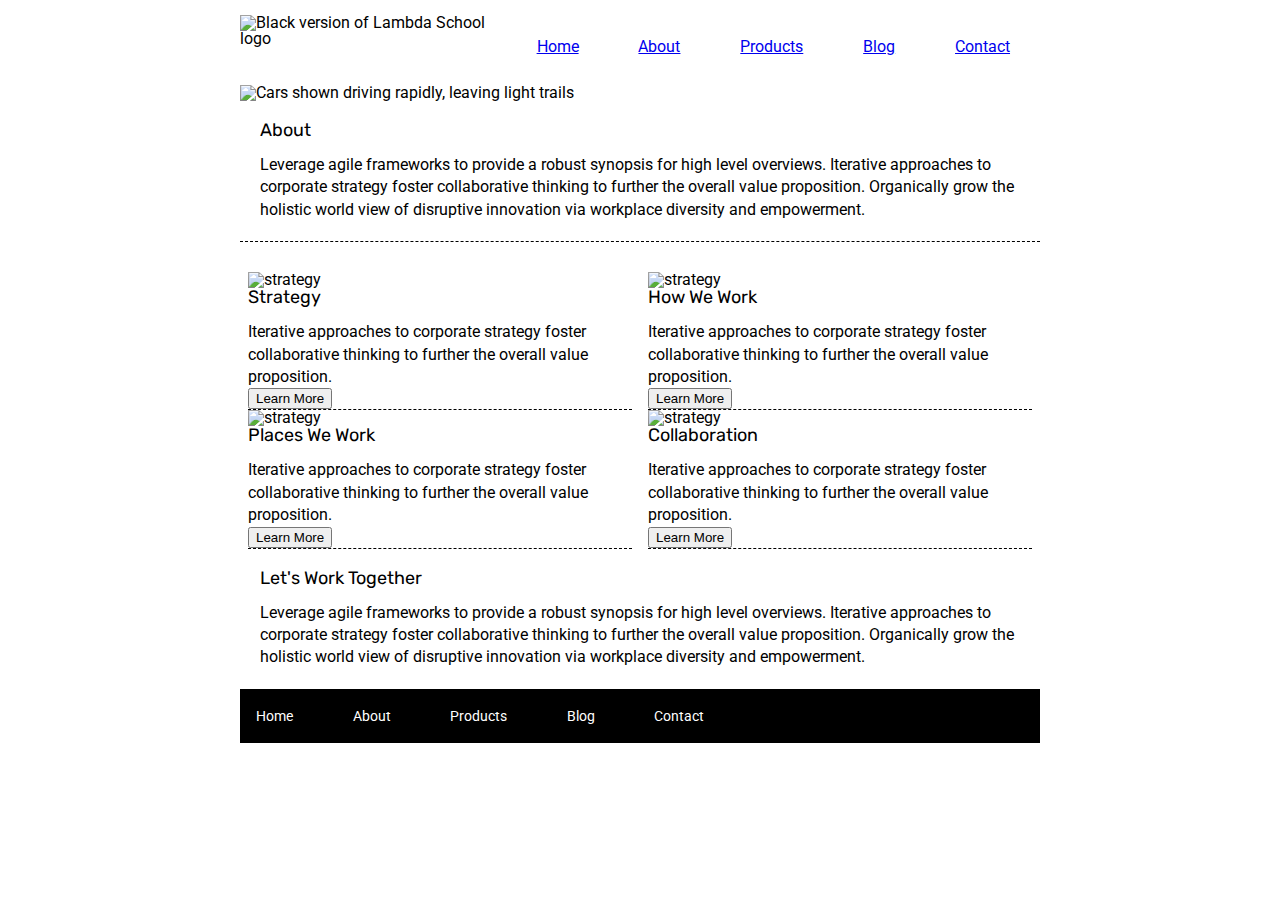
==== about.html @ b9c51f6c "Finished HTML markup of about page and began coding CSS for layout" ====
<!doctype html>

<html lang="en">

<head>
  <meta charset="utf-8">

  <title>Sprint Challenge - About</title>

  <link href="https://fonts.googleapis.com/css?family=Roboto|Rubik" rel="stylesheet">
  <link rel="stylesheet" href="css/index.css">

</head>

<body>
  <div class="container about-page">
    <header>
      <img src="img/lambda-black.png" alt="Black version of Lambda School logo" />
      <nav>
        <a href="index.html">Home</a>
        <a href="about.html">About</a>
        <a href="#">Products</a>
        <a href="#">Blog</a>
        <a href="#">Contact</a>
      </nav>
    </header>

    <section class="banner">
      <img src="img/jumbo-about.png" alt="Cars shown driving rapidly, leaving light trails" />
    </section>


    <section class="splash dash-bot">
      <h1>About</h1>
      <p>
        Leverage agile frameworks to provide a robust synopsis for high level overviews. Iterative approaches to
        corporate
        strategy foster collaborative thinking to further the overall value proposition. Organically grow the holistic
        world
        view of disruptive innovation via workplace diversity and empowerment.
      </p>
    </section>


    <section class="spaced pull-down">
      <div class="card dash-bot">
        <img src="img/about-plan.png" alt="strategy">

        <h2>Strategy</h2>
        <p>
          Iterative approaches to corporate strategy foster collaborative thinking to further the overall value
          proposition.
        </p>
        <button>Learn More</button>
      </div>

      <div class="card dash-bot">
        <img src="img/about-working.png" alt="strategy">

        <h2>How We Work</h2>
        <p>
          Iterative approaches to corporate strategy foster collaborative thinking to further the overall value
          proposition.
        </p>
        <button>Learn More</button>
      </div>

      <div class="card dash-bot">
        <img src="img/about-office.png" alt="strategy">

        <h2>Places We Work</h2>
        <p>
          Iterative approaches to corporate strategy foster collaborative thinking to further the overall value
          proposition.
        </p>  
        <button>Learn More</button>
      </div>

      <div class="card dash-bot">
        <img src="img/about-meeting.png" alt="strategy">

        <h2>Collaboration</h2>
        <p>
          Iterative approaches to corporate strategy foster collaborative thinking to further the overall value
          proposition.
        </p>
        <button>Learn More</button>
      </div>
    </section>

    <section class="splash">
      <h2>Let's Work Together</h2>
      <p>
        Leverage agile frameworks to provide a robust synopsis for high level overviews. Iterative approaches to
        corporate
        strategy foster collaborative thinking to further the overall value proposition. Organically grow the holistic
        world
        view of disruptive innovation via workplace diversity and empowerment.
      </p>
    </section>

    <footer>
      <nav>
        <a href="index.html">Home</a>
        <a href="#">About</a>
        <a href="#">Products</a>
        <a href="#">Blog</a>
        <a href="#">Contact</a>
      </nav>
    </footer>
  </div><!-- container -->
</body>

</html>
---- css/index.css ----
/* #region  CSS Reset */
/* http://meyerweb.com/eric/tools/css/reset/ 
   v2.0 | 20110126
   License: none (public domain)
*/

html, body, div, span, applet, object, iframe,
h1, h2, h3, h4, h5, h6, p, blockquote, pre,
a, abbr, acronym, address, big, cite, code,
del, dfn, em, img, ins, kbd, q, s, samp,
small, strike, strong, sub, sup, tt, var,
b, u, i, center,
dl, dt, dd, ol, ul, li,
fieldset, form, label, legend,
table, caption, tbody, tfoot, thead, tr, th, td,
article, aside, canvas, details, embed, 
figure, figcaption, footer, header, hgroup, 
menu, nav, output, ruby, section, summary,
time, mark, audio, video {
	margin: 0;
	padding: 0;
	border: 0;
	font-size: 100%;
	font: inherit;
	vertical-align: baseline;
}
/* HTML5 display-role reset for older browsers */
article, aside, details, figcaption, figure, 
footer, header, hgroup, menu, nav, section {
	display: block;
}
body {
	line-height: 1;
}
ol, ul {
	list-style: none;
}
blockquote, q {
	quotes: none;
}
blockquote:before, blockquote:after,
q:before, q:after {
	content: '';
	content: none;
}
table {
	border-collapse: collapse;
	border-spacing: 0;
}

* {
    box-sizing: border-box;
}

/* #endregion */

/* #region General Styling */
html, body {
    height: 100%;
    font-family: 'Roboto', sans-serif;
}

h1, h2, h3, h4, h5 {
    font-size: 18px;
    margin-bottom: 15px;
    font-family: 'Rubik', sans-serif;
}
p {
    line-height: 1.4;
}
.container {
    width: 800px;
    margin: 0 auto;
}
.push_down {
    margin-bottom: 20px;
}
.pull-down {
    padding-top: 30px;
}
.dash-bot {
    border-bottom: 1px dashed #000;
}
/* #endregion */

/* #region Header Styling */

header {
    height: 70px;
    padding: 15px 0;
    margin-bottom: 15px;
    display: flex;
    flex-flow: row nowrap;
    justify-content: space-between;
}
header nav {
    width: 70%;
    display: flex;
    flex-flow: row nowrap;
    justify-content: space-around;
    align-items: flex-end;
}

/* #endregion */

/* #region Banners */
.banner img {
    width: 100%;
}
/* #endregion */

/* #region Boxes */
.middle-content .boxes .box:nth-child(1) {
    background-color: teal;
}
.middle-content .boxes .box:nth-child(2) {
    background-color: gold;
}
.middle-content .boxes .box:nth-child(3) {
    background-color: cadetblue;
}
.middle-content .boxes .box:nth-child(4) {
    background-color: coral;
}
.middle-content .boxes .box:nth-child(5) {
    background-color: crimson;
}
.middle-content .boxes .box:nth-child(6) {
    background-color: forestgreen;
}
.middle-content .boxes .box:nth-child(7) {
    background-color: darkorchid;
}
.middle-content .boxes .box:nth-child(8) {
    background-color: hotpink;
}
.middle-content .boxes .box:nth-child(9) {
    background-color: indigo;
}
.middle-content .boxes .box:nth-child(10) {
    background-color: dodgerblue;
}
/* #endregion */


/* #region  Index Code Given */
.top-content {
    display: flex;
    flex-wrap: wrap;
    justify-content: space-evenly;
    margin-bottom: 20px;
    border-bottom: 1px dashed black;
}

.top-content .text-container {
    width: 48%;
    padding: 0 1%;
    padding-bottom: 20px;  
}

.middle-content {
    margin-bottom: 20px;
    border-bottom: 1px dashed black;
}

.middle-content h2 {
    padding: 0 2%;
    margin-bottom: 0;
}

.middle-content .boxes {
    display: flex;
    flex-wrap: wrap;
    justify-content: space-evenly;
}

.middle-content .boxes .box {
    width: 12.5%;
    height: 100px;
    background: black;
    margin: 20px 2.5%;
    color: white;
    display: flex;
    align-items: center;
    justify-content: center;
}

.bottom-content {
    display: flex;
    margin: 0 2% 20px;
    justify-content: space-around;
}

.bottom-content .text-container {
    padding-right: 4%;
}

.bottom-content .text-container:last-child {
    padding-right: 0;
}

footer {
    width: 100%;
    background: black;
}

footer nav {
    width: 60%;
    display: flex;
    justify-content: space-between;
    align-items: center;
    padding: 20px 2%;
    font-size: 14px;
}

footer nav a {
    color: white;
    text-decoration: none;
}
/* #endregion */

/* #region About Page */
.splash {
    padding: 20px;
}
.spaced {
    display: flex;
    flex-flow: row wrap;
    justify-content: space-around;
}
.spaced .card {
    width: 48%;
}

/* #endregion */
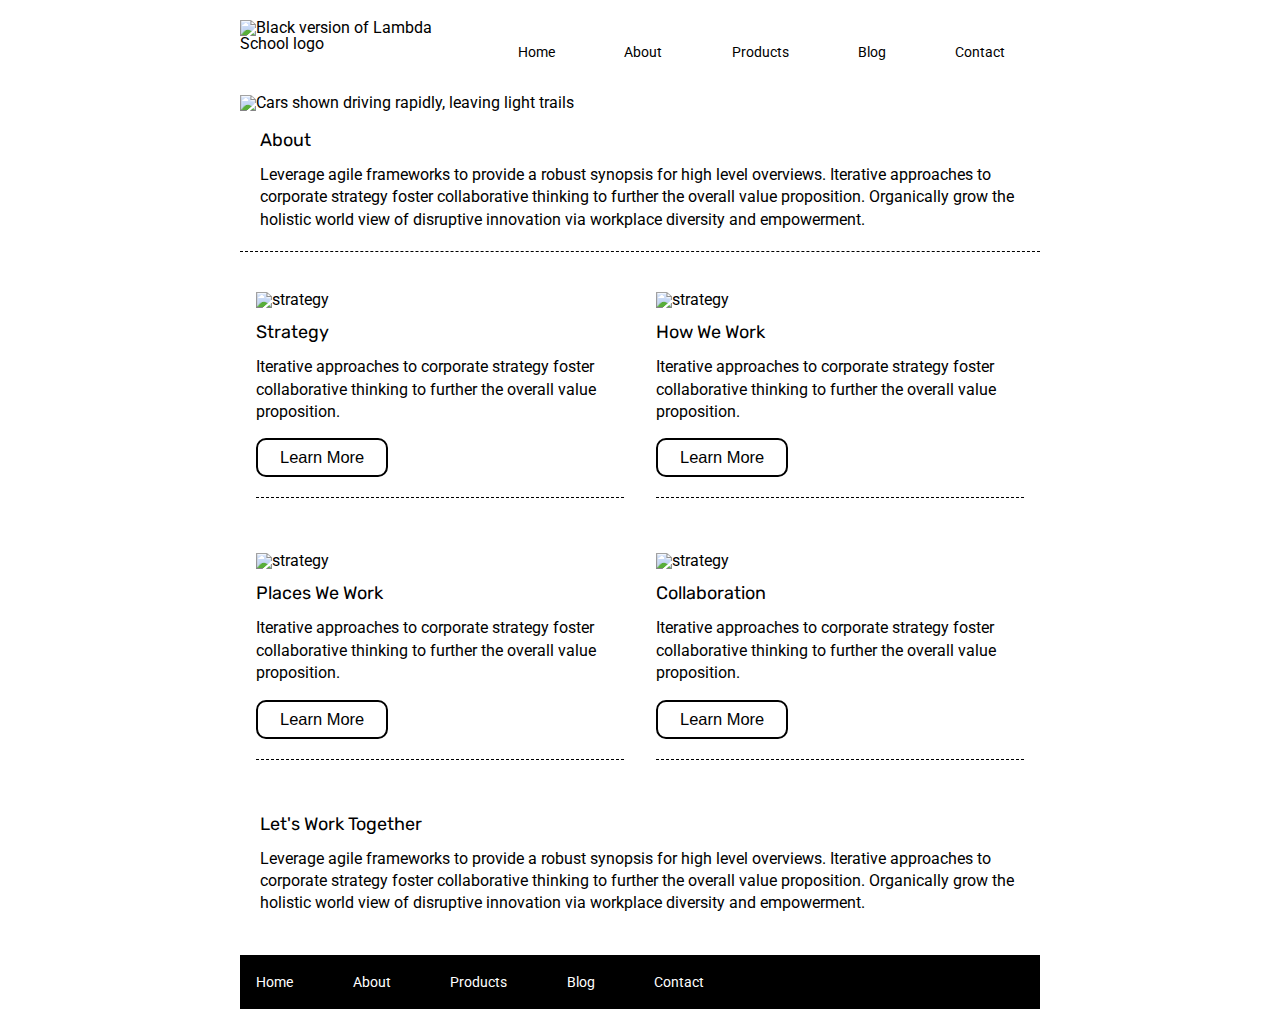
==== commit 106b9fb6: "Finished MVP in as little code as possible" ====
--- a/about.html
+++ b/about.html
@@ -14,7 +14,7 @@
 
 <body>
   <div class="container about-page">
-    <header>
+    <header class="push-down">
       <img src="img/lambda-black.png" alt="Black version of Lambda School logo" />
       <nav>
         <a href="index.html">Home</a>
@@ -42,7 +42,7 @@
     </section>
 
 
-    <section class="spaced pull-down">
+    <section class="spaced">
       <div class="card dash-bot">
         <img src="img/about-plan.png" alt="strategy">
 
@@ -88,7 +88,7 @@
       </div>
     </section>
 
-    <section class="splash">
+    <section class="splash push-down pull-down-x">
       <h2>Let's Work Together</h2>
       <p>
         Leverage agile frameworks to provide a robust synopsis for high level overviews. Iterative approaches to
--- a/css/index.css
+++ b/css/index.css
@@ -22,7 +22,7 @@
 	border: 0;
 	font-size: 100%;
 	font: inherit;
-	vertical-align: baseline;
+    vertical-align: baseline;
 }
 /* HTML5 display-role reset for older browsers */
 article, aside, details, figcaption, figure, 
@@ -72,12 +72,15 @@
     width: 800px;
     margin: 0 auto;
 }
-.push_down {
+.push-down {
     margin-bottom: 20px;
 }
 .pull-down {
     padding-top: 30px;
 }
+section.pull-down-x {
+    padding-top: 40px;
+}
 .dash-bot {
     border-bottom: 1px dashed #000;
 }
@@ -86,19 +89,28 @@
 /* #region Header Styling */
 
 header {
-    height: 70px;
-    padding: 15px 0;
+    height: 75px;
+    padding: 20px 0 15px;
     margin-bottom: 15px;
     display: flex;
     flex-flow: row nowrap;
     justify-content: space-between;
 }
 header nav {
-    width: 70%;
+    width: 80%;
     display: flex;
     flex-flow: row nowrap;
     justify-content: space-around;
     align-items: flex-end;
+}
+header nav a {
+    color: #000;
+    text-decoration: none;
+    font-size: .9em;
+    transition: text-shadow 500ms;
+}
+header nav a:hover {
+    text-shadow: 0 0 10px #999;
 }
 
 /* #endregion */
@@ -229,7 +241,23 @@
     justify-content: space-around;
 }
 .spaced .card {
-    width: 48%;
+    width: 46%;
+    padding: 40px 0 20px;
+}
+.spaced .card, .spaced .card img, .spaced .card p {
+    margin-bottom: 15px;
+}
+.spaced .card button {
+    padding:  8px 22px;
+    border-radius: 10px;
+    background-color: #FFF;
+    color: #000;
+    border: 2px solid #000;
+    font-size: 1.03em;
+}
+.spaced .card button:hover {
+    cursor: pointer;
+    background-color: #e5e5e5;
 }
 
 /* #endregion */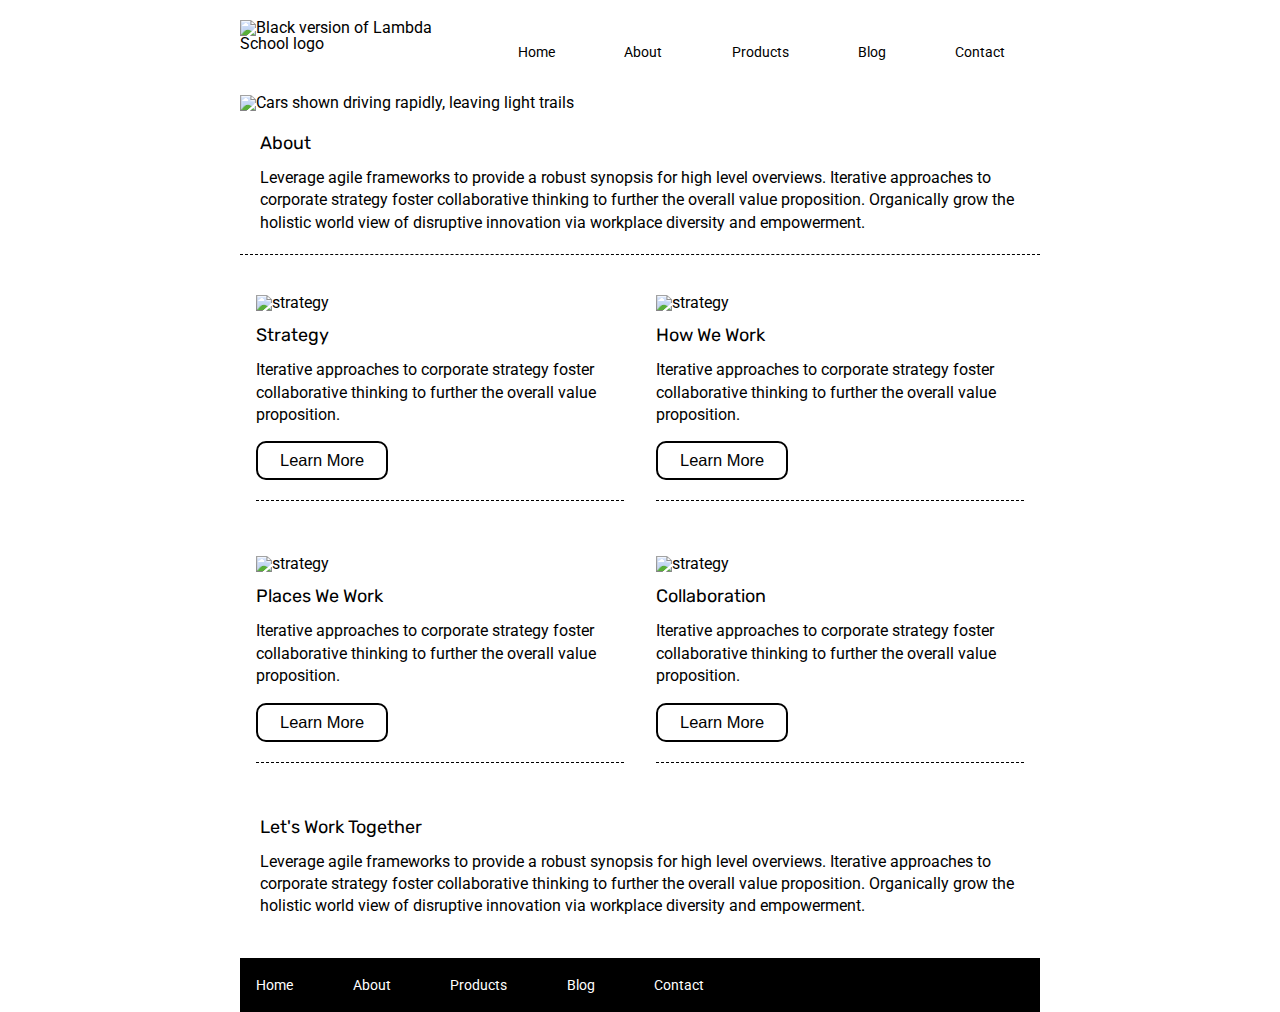
==== commit 81e10c8b: "Added new Products page, using as much of my existing CSS as possible. Slightly adjusted '.card' cla" ====
--- a/about.html
+++ b/about.html
@@ -19,7 +19,7 @@
       <nav>
         <a href="index.html">Home</a>
         <a href="about.html">About</a>
-        <a href="#">Products</a>
+        <a href="products.html">Products</a>
         <a href="#">Blog</a>
         <a href="#">Contact</a>
       </nav>
@@ -43,7 +43,7 @@
 
 
     <section class="spaced">
-      <div class="card dash-bot">
+      <div class="card dash-bot col-1-2">
         <img src="img/about-plan.png" alt="strategy">
 
         <h2>Strategy</h2>
@@ -54,7 +54,7 @@
         <button>Learn More</button>
       </div>
 
-      <div class="card dash-bot">
+      <div class="card dash-bot col-1-2">
         <img src="img/about-working.png" alt="strategy">
 
         <h2>How We Work</h2>
@@ -65,7 +65,7 @@
         <button>Learn More</button>
       </div>
 
-      <div class="card dash-bot">
+      <div class="card dash-bot col-1-2">
         <img src="img/about-office.png" alt="strategy">
 
         <h2>Places We Work</h2>
@@ -76,7 +76,7 @@
         <button>Learn More</button>
       </div>
 
-      <div class="card dash-bot">
+      <div class="card dash-bot col-1-2">
         <img src="img/about-meeting.png" alt="strategy">
 
         <h2>Collaboration</h2>
--- a/css/index.css
+++ b/css/index.css
@@ -118,6 +118,8 @@
 /* #region Banners */
 .banner img {
     width: 100%;
+    height: 153px;
+    overflow: hidden;
 }
 /* #endregion */
 
@@ -240,9 +242,21 @@
     flex-flow: row wrap;
     justify-content: space-around;
 }
+.col-1-2 {
+    width: 46%;
+}
+.col-1-3 {
+    width: 28%;
+}
 .spaced .card {
-    width: 46%;
     padding: 40px 0 20px;
+    display: flex;
+    flex-flow: column nowrap;
+    justify-content: space-between;
+    align-items: flex-start;
+}
+.spaced .card img {
+    width: 100%;
 }
 .spaced .card, .spaced .card img, .spaced .card p {
     margin-bottom: 15px;
